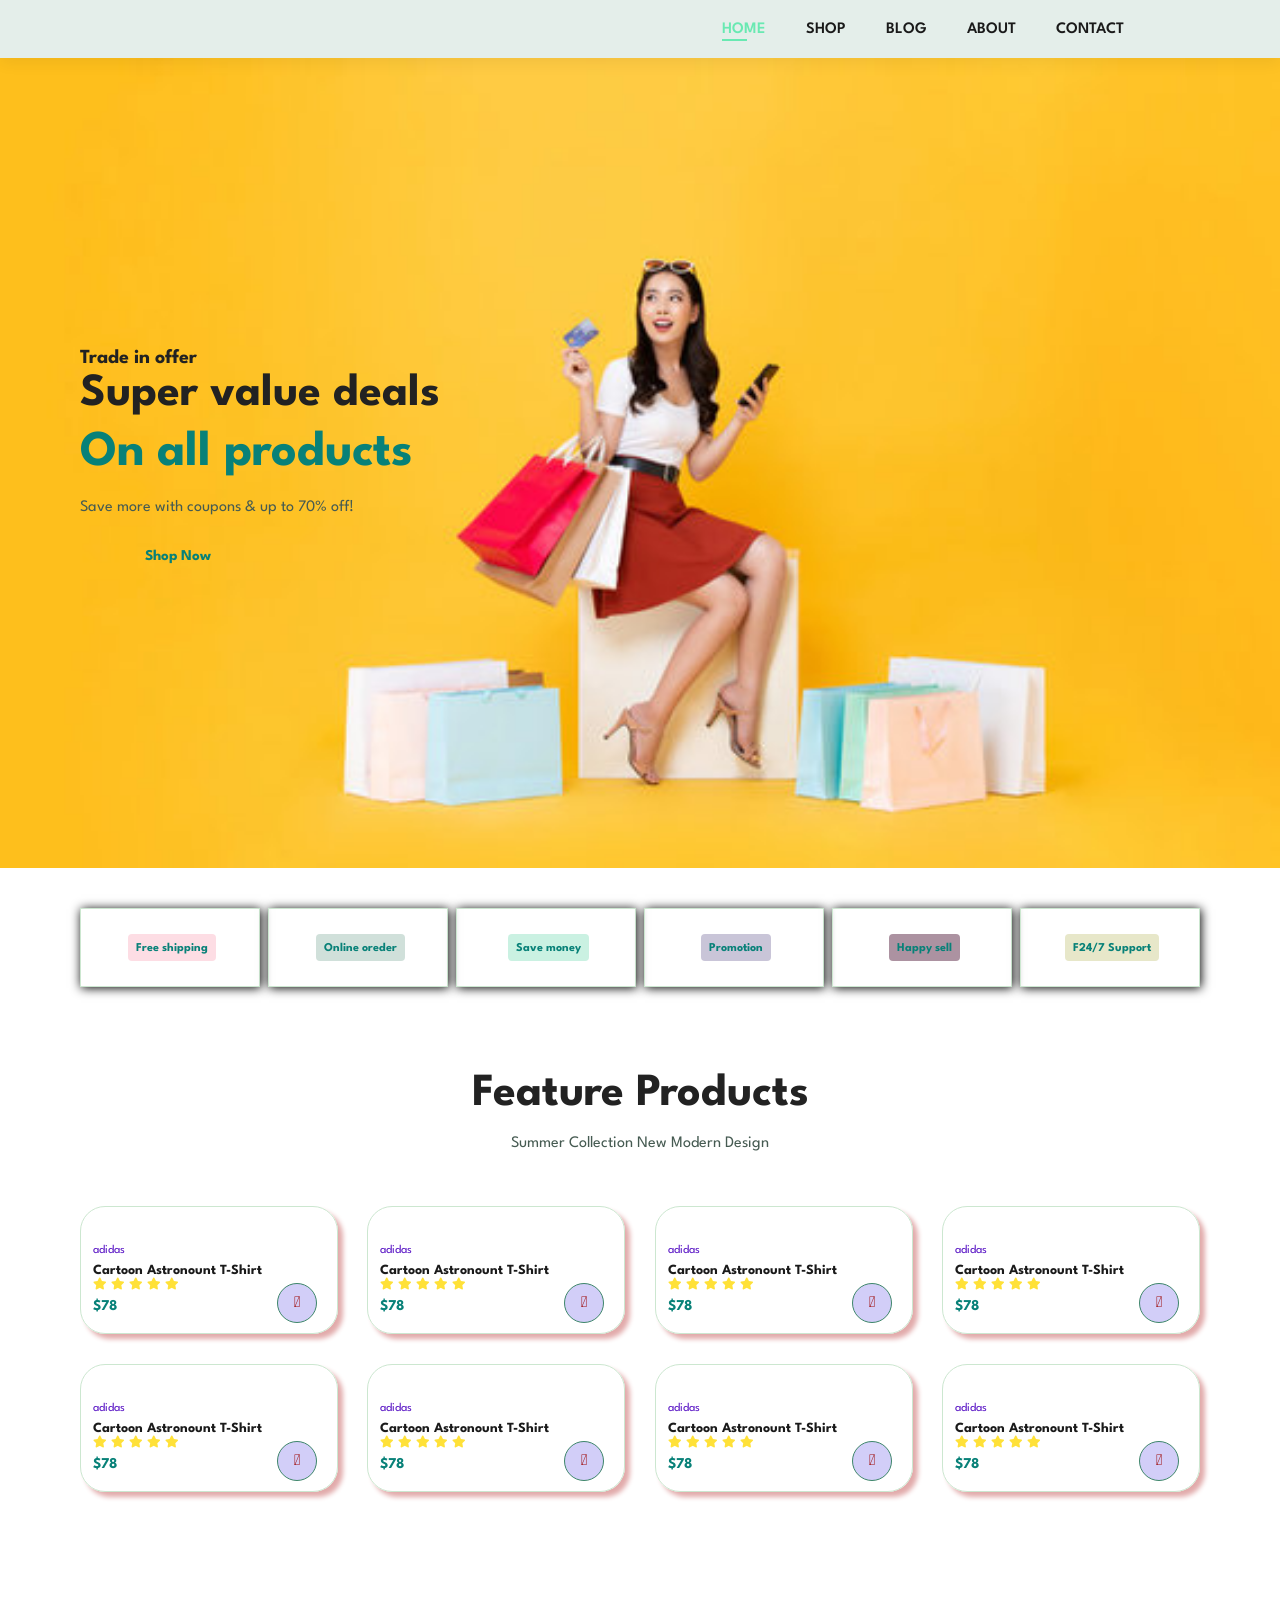
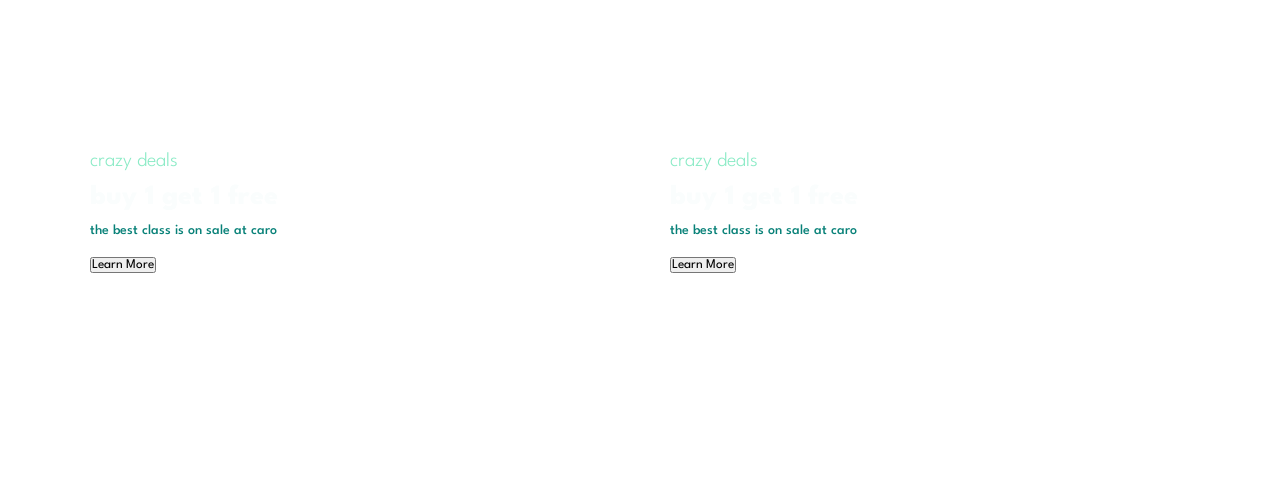
==== index.htm @ 2567db2a "marketplace_front_end css and html" ====
<!DOCTYPE html>
<html lang="en">
<head>
    <meta charset="UTF-8">
    <meta http-equiv="X-UA-Compatible" content="IE=edge">
    <meta name="viewport" content="width=device-width, initial-scale=1.0">
    <title>Document</title>
    <link rel="stylesheet" href="style.css">
    <!-- <script src="https://kit.fontawesome.com/6b48e09c83.js"></script> -->
    <link rel="stylesheet" href="https://pro.fontawesome.com/releases/v5.10.0/css/all.css">
</head>
<body>
    <section id="header">
        <a href="#"><img src="" class="logo" alt=""></a>  <!-- LOGO IMAGE  -->

        <div>
            <ul id="navbar">
                <li><a class="active" href="index.htm">HOME</a></li>
                <li><a href="">SHOP</a></li>
                <li><a href="">BLOG</a></li>
                <li><a href="">ABOUT</a></li>
                <li><a href="">CONTACT</a></li>
                <li><a href=""><i class="far fa-shopping-bag"></i></a></li>
            </ul>
        </div>
    </section>

    <section id="hero">
        <h4>Trade in offer</h4>
        <h2>Super value deals</h2>
        <h1>On all products</h1>
        <p>Save more with coupons & up to 70% off!</p>
        <button>Shop Now</button>
    </section>

    <!-- Feature -->
    <section id="feature" class="section-p1">
        <div class="fe-box">
            <img src="img/features/f1.png" alt="">
            <h6>Free shipping</h6>
        </div>

        <div class="fe-box">
            <img src="img/features/f2.png" alt="">
            <h6>Online oreder</h6>
        </div>

        <div class="fe-box">
            <img src="img/features/f3.png" alt="">
            <h6>Save money</h6>
        </div>

        <div class="fe-box">
            <img src="img/features/f4.png" alt="">
            <h6>Promotion</h6>
        </div>

        <div class="fe-box">
            <img src="img/features/f5.png" alt="">
            <h6>Happy sell</h6>
        </div>

        <div class="fe-box">
            <img src="img/features/f6.png" alt="">
            <h6>F24/7 Support</h6>
        </div>

    </section>


    <!-- Feature Product-->
    <section id="product1" class="section-p1">
        <h2>Feature Products</h2>
        <p>Summer Collection New Modern Design</p>
        <div class="pro-container">
            <div class="pro">
                <img src="img/products/f1.jpg" alt="">
                <div class="des">
                    <span>adidas</span>
                    <h5>Cartoon Astronount T-Shirt</h5>
                    <div class="star">
                        <i class="fas fa-star"></i>
                        <i class="fas fa-star"></i>
                        <i class="fas fa-star"></i>
                        <i class="fas fa-star"></i>
                        <i class="fas fa-star"></i>
                    </div>
                    <h4>$78</h4>
                </div>
                <a href="#"><i class="fal fa-shopping-cart cart"></i></i></a>
            </div>

            <div class="pro">
                <img src="img/products/f2.jpg" alt="">
                <div class="des">
                    <span>adidas</span>
                    <h5>Cartoon Astronount T-Shirt</h5>
                    <div class="star">
                        <i class="fas fa-star"></i>
                        <i class="fas fa-star"></i>
                        <i class="fas fa-star"></i>
                        <i class="fas fa-star"></i>
                        <i class="fas fa-star"></i>
                    </div>
                    <h4>$78</h4>
                </div>
                <a href="#"><i class="fal fa-shopping-cart cart"></i></i></a>
            </div>

            <div class="pro">
                <img src="img/products/f3.jpg" alt="">
                <div class="des">
                    <span>adidas</span>
                    <h5>Cartoon Astronount T-Shirt</h5>
                    <div class="star">
                        <i class="fas fa-star"></i>
                        <i class="fas fa-star"></i>
                        <i class="fas fa-star"></i>
                        <i class="fas fa-star"></i>
                        <i class="fas fa-star"></i>
                    </div>
                    <h4>$78</h4>
                </div>
                <a href="#"><i class="fal fa-shopping-cart cart"></i></i></a>
            </div>

            <div class="pro">
                <img src="img/products/f4.jpg" alt="">
                <div class="des">
                    <span>adidas</span>
                    <h5>Cartoon Astronount T-Shirt</h5>
                    <div class="star">
                        <i class="fas fa-star"></i>
                        <i class="fas fa-star"></i>
                        <i class="fas fa-star"></i>
                        <i class="fas fa-star"></i>
                        <i class="fas fa-star"></i>
                    </div>
                    <h4>$78</h4>
                </div>
                <a href="#"><i class="fal fa-shopping-cart cart"></i></i></a>
            </div>

            <div class="pro">
                <img src="img/products/f5.jpg" alt="">
                <div class="des">
                    <span>adidas</span>
                    <h5>Cartoon Astronount T-Shirt</h5>
                    <div class="star">
                        <i class="fas fa-star"></i>
                        <i class="fas fa-star"></i>
                        <i class="fas fa-star"></i>
                        <i class="fas fa-star"></i>
                        <i class="fas fa-star"></i>
                    </div>
                    <h4>$78</h4>
                </div>
                <a href="#"><i class="fal fa-shopping-cart cart"></i></i></a>
            </div>

            <div class="pro">
                <img src="img/products/f6.jpg" alt="">
                <div class="des">
                    <span>adidas</span>
                    <h5>Cartoon Astronount T-Shirt</h5>
                    <div class="star">
                        <i class="fas fa-star"></i>
                        <i class="fas fa-star"></i>
                        <i class="fas fa-star"></i>
                        <i class="fas fa-star"></i>
                        <i class="fas fa-star"></i>
                    </div>
                    <h4>$78</h4>
                </div>
                <a href="#"><i class="fal fa-shopping-cart cart"></i></i></a>
            </div>

            <div class="pro">
                <img src="img/products/f7.jpg" alt="">
                <div class="des">
                    <span>adidas</span>
                    <h5>Cartoon Astronount T-Shirt</h5>
                    <div class="star">
                        <i class="fas fa-star"></i>
                        <i class="fas fa-star"></i>
                        <i class="fas fa-star"></i>
                        <i class="fas fa-star"></i>
                        <i class="fas fa-star"></i>
                    </div>
                    <h4>$78</h4>
                </div>
                <a href="#"><i class="fal fa-shopping-cart cart"></i></i></a>
            </div>

            <div class="pro">
                <img src="img/products/f8.jpg" alt="">
                <div class="des">
                    <span>adidas</span>
                    <h5>Cartoon Astronount T-Shirt</h5>
                    <div class="star">
                        <i class="fas fa-star"></i>
                        <i class="fas fa-star"></i>
                        <i class="fas fa-star"></i>
                        <i class="fas fa-star"></i>
                        <i class="fas fa-star"></i>
                    </div>
                    <h4>$78</h4>
                </div>
                <a href="#"><i class="fal fa-shopping-cart cart"></i></i></a>
            </div>
        </div>

    </section>

    <section id="sm-banner" class="section-m1">
        <div class="banner-box">
            <h4>crazy deals</h4>
            <h2>buy 1 get 1 free</h2>
            <span>the best class is on sale at caro</span>
            <button>Learn More</button>
        </div>

        <div class="banner-box">
            <h4>crazy deals</h4>
            <h2>buy 1 get 1 free</h2>
            <span>the best class is on sale at caro</span>
            <button>Learn More</button>
        </div>
    </section>



    <script src="script.js"></script>
</body>
</html>
---- style.css ----
@import url('https://fonts.googleapis.com/css2?family=Spartan:wght@100;200;300;400;500;600;700;800;900&display=swap');

* {
    margin: 0;
    padding: 0;
    box-sizing: border-box;
    font-family: 'Spartan', sans-serif;
}

h1 {
    font-size: 50px;
    line-height: 64px;
    color: #222;
}

h2 {
    font-size: 46px;
    line-height: 54px;
    color: #222;
}

h4 {
    font-size: 20px;
    color: #222;
}

h6 {
    font-weight: 700;
    font-size: 12px;
}

p {
    font-size: 16px;
    color: #465b52;
    margin: 15px 0 20px 0;
}

.section-p1 {
    padding: 40px 80px;
}

.section-m1 {
    margin: 40px 60px;
}

body {
    width: 100%;
}

/* HEADER STARS */

#header {
    display: flex;
    align-items: center;
    justify-content: space-between;
    padding: 20px 80px;
    background-color: #e4eeea;
    box-shadow: 0 5px 15px rgb(0, 0, 0, 0.06);
    z-index: 999;
    position: sticky;
    top: 0;
    left: 0;
    
}

#navbar {
    display: flex;
    align-items: center;
    justify-content: center;
}

#navbar li {
    list-style: none;
    padding: 0 20px;
    position: relative;
}

#navbar li a{
    text-decoration: none;
    font-size: 16px;
    font-weight: 600;
    color: #1a1a1a;
    transition: 0.3s ease;
}

#navbar li a:hover,
#navbar li a.active{
    color: #69e9b2;
}

#navbar li a.active::after,
#navbar li a:hover::after{
    content: "";
    width: 30%;
    height: 2px;
    background-color: #69e9b2;
    position: absolute;
    bottom: -4px;
    left: 20px;
}

/* HOME PAGE */

#hero {
    background-image: url("img/hero1.jpg");
    height: 90vh;
    width: 100%;
    background-size: cover;
    background-position: top 20% right 0;
    padding: 0 80px;
    display: flex;
    flex-direction: column;
    align-items: flex-start;
    justify-content: center;
}

#hero h1 {
    color: #088178;
}

#hero button {
    background-image: url("img/button.png");
    background-color: transparent;
    color: #088178;
    border: 0;
    padding: 14px 80px 14px 65px;
    background-repeat: no-repeat;
    cursor: pointer;
    font-weight: 700;
    font-size: 15px;
}

/* Feature */

#feature {
    display: flex;
    align-items: center;
    justify-content: space-between;
    flex-wrap: wrap;
}

#feature .fe-box {
    width: 180px;
    text-align: center;
    padding: 25px 15px;
    box-shadow: 1px 1px 10px rgba(0, 0, 0.03); 
    border: 1px solid #cce7d0;
}

#feature .fe-box:hover{
    box-shadow: 10px 10px 80px rgb(223, 65, 65); 
}

#feature .fe-box img {
    width: 100%;
    margin-bottom: 5px;
}

#feature .fe-box h6 {
    display: inline-block;
    padding: 9px 8px 6px 8px;
    line-height: 1;
    border-radius: 4px;
    color: #088178;
    background-color: #fddde4;
}
#feature .fe-box:nth-child(2) h6{
    background-color: #d0e0da ;
}
#feature .fe-box:nth-child(3) h6{
    background-color: #caf1e2 ;
}

#feature .fe-box:nth-child(4) h6{
    background-color: #c9c5d8 ;
}

#feature .fe-box:nth-child(5) h6{
    background-color: #ac92a1 ;
}

#feature .fe-box:nth-child(6) h6{
    background-color: #e7e7c9 ;
}

/* Prodoct */

#product1{
    text-align: center;
}

#product1 .pro-container{
    display: flex;
    justify-content: space-between;
    padding-top: 20px;
    flex-wrap: wrap;
}

#product1 .pro{
    width: 23%;
    min-width: 250px;
    padding: 10px 12px;
    border: 1px solid #cce7d0;
    border-radius: 25px;
    cursor: pointer;
    box-shadow: 5px 5px 5px rgb(226, 171, 171);
    margin: 15px 0;
    transition: 0.2s ease;
    position: relative;
}

#product1 .pro:hover{
    box-shadow: 10px 10px 15px rgb(241, 111, 111);
}

#product1 .pro img{
    width: 100%;
    border-radius: 20px;
}

#product1 .pro .des{
    text-align: start;
    padding: 10px 0;
}

#product1 .pro .des span{
    color: #5915c5;
    font-size: 12px;
}

#product1 .pro .des h5{
    padding-top: 7px;
    color: #1a1a1a;
    font-size: 14px;
}

#product1 .pro .des i{
    font-size: 12px;
    color: rgb(255, 225, 56);
}

#product1 .pro .des h4{
    padding-top: 7px;
    font-size: 15px;
    font-weight: 700;
    color: #088178;
}

#product1 .pro .cart{
    width: 40px;
    height: 40px;
    line-height: 40px;
    border-radius: 50px;
    background-color: #d2cef8;
    font-weight: 500;
    color: #a11212;
    border: 1px solid #3d866a;
    position: absolute;
    bottom: 10px;
    right: 20px;
}



/* Banner */
#sm-banner{
    display: flex;
    justify-content: space-between;
    flex-wrap: wrap;
}

#sm-banner .banner-box {
    display: flex;
    flex-direction: column;
    justify-content: center;
    align-items: flex-start;
    background-image: url("img/ban/b17.jpg");
    min-width: 580px;
    height: 50vh;
    background-size: cover;
    background-position: center;
    padding: 30px;

}

#sm-banner h4 {
    color: #8bebc6;
    font-size: 20px;
    font-weight: 300;
}

#sm-banner h2 {
    color: #fafdfd;
    font-size: 28px;
    font-weight: 800;
}

#sm-banner span {
    color: #088178;
    font-size: 14px;
    font-weight: 500;
    padding-bottom: 20px;
}
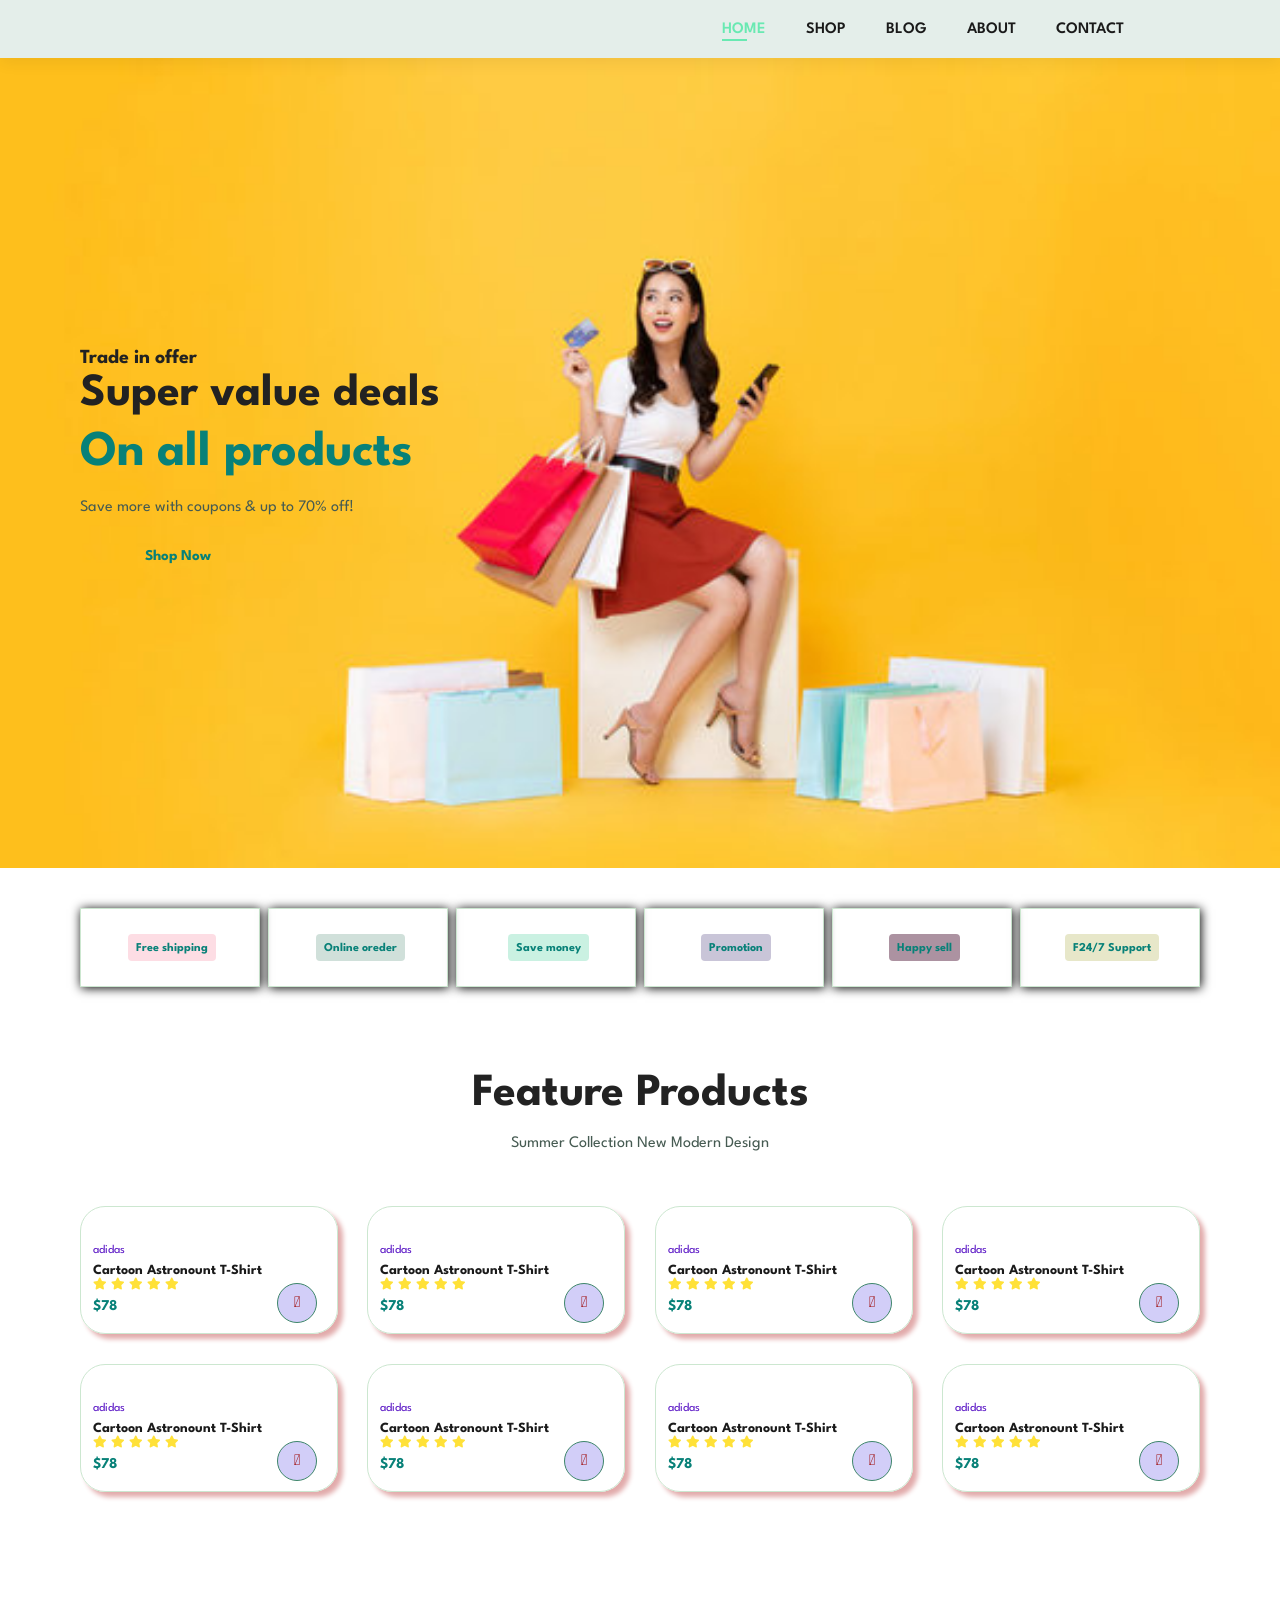
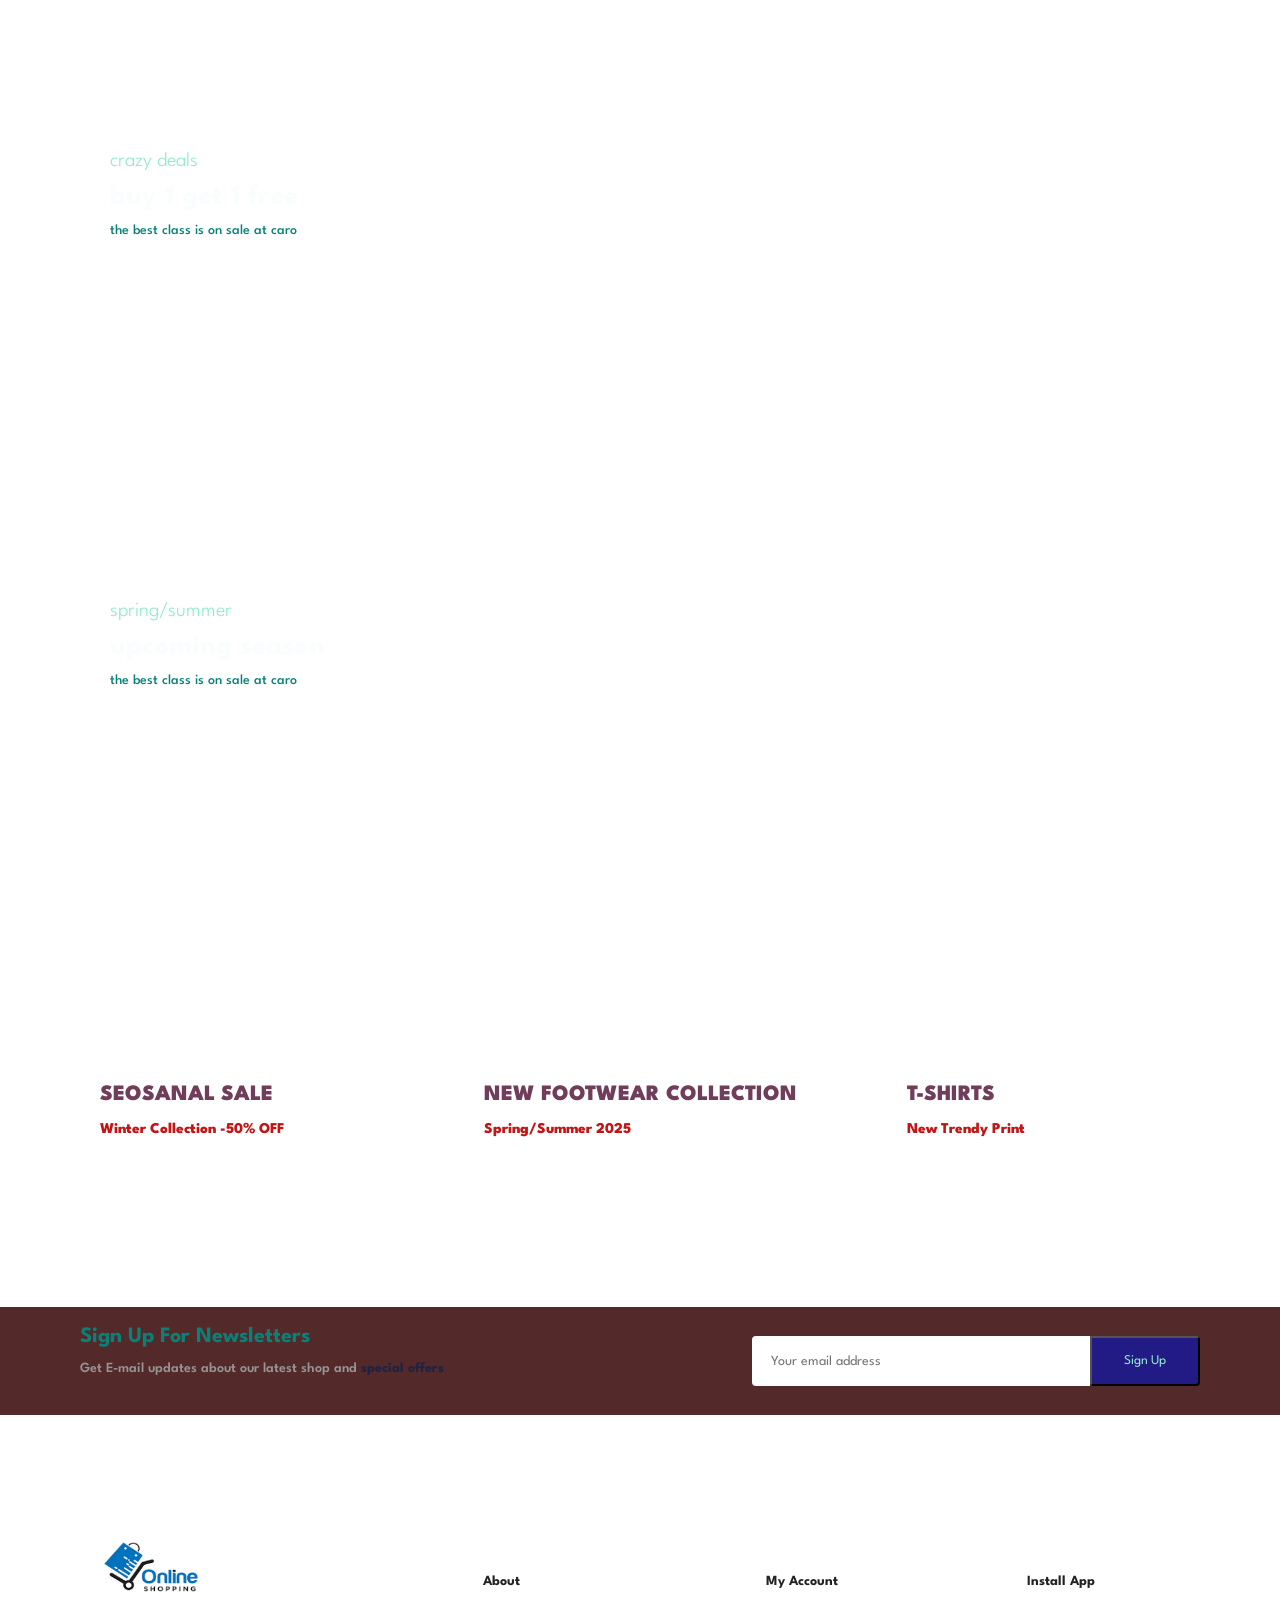
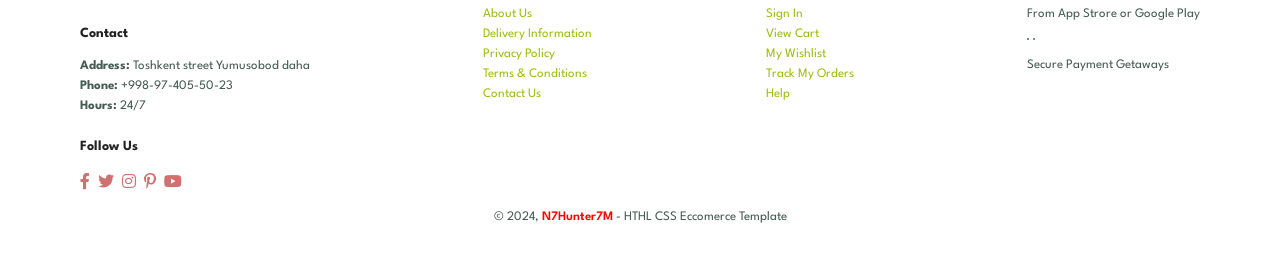
==== commit 08e68908: "changes_for_frontend" ====
--- a/index.htm
+++ b/index.htm
@@ -6,7 +6,6 @@
     <meta name="viewport" content="width=device-width, initial-scale=1.0">
     <title>Document</title>
     <link rel="stylesheet" href="style.css">
-    <!-- <script src="https://kit.fontawesome.com/6b48e09c83.js"></script> -->
     <link rel="stylesheet" href="https://pro.fontawesome.com/releases/v5.10.0/css/all.css">
 </head>
 <body>
@@ -217,19 +216,98 @@
             <h4>crazy deals</h4>
             <h2>buy 1 get 1 free</h2>
             <span>the best class is on sale at caro</span>
-            <button>Learn More</button>
-        </div>
-
+            <button class="white">Learn More</button>
+        </div>
+
+        <div class="banner-box banner-box2">
+            <h4>spring/summer</h4>
+            <h2>upcoming season</h2>
+            <span>the best class is on sale at caro</span>
+            <button class="white">Collection</button>
+        </div>
+    </section>
+
+    <section id="banner3">
         <div class="banner-box">
-            <h4>crazy deals</h4>
-            <h2>buy 1 get 1 free</h2>
-            <span>the best class is on sale at caro</span>
-            <button>Learn More</button>
-        </div>
-    </section>
-
-
-
+            <h2>SEOSANAL SALE</h2>
+            <h3>Winter Collection -50% OFF</h3>
+        </div>
+
+        <div class="banner-box b1">
+            <h2>NEW FOOTWEAR COLLECTION</h2>
+            <h3>Spring/Summer 2025</h3>
+        </div>
+
+        <div class="banner-box b2">
+            <h2>T-SHIRTS</h2>
+            <h3>New Trendy Print</h3>
+        </div>
+    </section>
+
+    <section id="newsletter" class="mar">
+        <div class="newstext">
+            <h4>Sign Up For Newsletters</h4>
+            <p>Get E-mail updates about our latest shop and <span>special offers</span></p>
+        </div>
+
+        <div class="form">
+            <input type="text" placeholder="Your email address">
+            <button class="normal">Sign Up</button>
+        </div>
+    </section>
+
+    <footer class="section-p1">
+        <div class="col1">
+            <img class="logo" src="img/logo.png" alt="">
+            <h4>Contact</h4>
+            <p><strong>Address:</strong> Toshkent street Yumusobod daha</p>
+            <p><strong>Phone:</strong> +998-97-405-50-23</p>
+            <p><strong>Hours:</strong> 24/7 </p>
+            <div class="follow">
+                <h4>Follow Us</h4>
+                <div class="icon">
+                    <i class="fab fa-facebook-f"></i>
+                    <i class="fab fa-twitter"></i>
+                    <i class="fab fa-instagram"></i>
+                    <i class="fab fa-pinterest-p"></i>
+                    <i class="fab fa-youtube"></i>
+                </div>
+            </div>
+        </div>
+
+        <div class="col">
+            <h4>About</h4>
+            <a href="#">About Us</a>
+            <a href="#">Delivery Information</a>
+            <a href="#">Privacy Policy</a>
+            <a href="#">Terms & Conditions</a>
+            <a href="#">Contact Us</a>
+        </div>
+
+        <div class="col">
+            <h4>My Account</h4>
+            <a href="#">Sign In</a>
+            <a href="#">View Cart</a>
+            <a href="#">My Wishlist</a>
+            <a href="#">Track My Orders</a>
+            <a href="#">Help</a>
+        </div>
+
+        <div class="cal install">
+            <h4>Install App</h4>
+            <p>From App Strore or Google Play</p>
+            <div class="row">
+                <img src="img/pay/app.jpg" alt="">
+                <img src="img/pay/play.jpg" alt="">
+            </div>
+            <p>Secure Payment Getaways</p>
+            <img src="img/pay/pay.png" alt="">
+        </div>
+
+        <div class="copyright">
+            <p>&copy; 2024, <span>N7Hunter7M</span> - HTHL CSS Eccomerce Template</p>
+        </div>
+    </footer>
     <script src="script.js"></script>
 </body>
 </html>
--- a/style.css
+++ b/style.css
@@ -40,7 +40,7 @@
 }
 
 .section-m1 {
-    margin: 40px 60px;
+    margin: 50px 80px;
 }
 
 body {
@@ -283,6 +283,10 @@
 
 }
 
+#sm-banner .banner-box2 {
+    background-image: url("img/ban/b10.jpg");
+}
+
 #sm-banner h4 {
     color: #8bebc6;
     font-size: 20px;
@@ -302,6 +306,214 @@
     padding-bottom: 20px;
 }
 
-
-
-
+button.white {
+    font-size: 13px;
+    font-weight: 600;
+    padding: 11px 18px;
+    color: #fff;
+    background-color: transparent;
+    cursor: pointer;
+    border: 1px solid #fff;
+    outline: none;
+    transition: 0.2s;
+}
+
+#sm-banner .banner-box:hover button{
+    background-color: #97cf2f;
+    border: 1px solid rgb(11, 88, 24);
+}
+
+/* Banner box */
+
+#banner3{
+    display: flex;
+    justify-content: space-between;
+    flex-wrap: wrap;
+    padding: 0 60px;
+}
+
+#banner3 .banner-box {
+    display: flex;
+    flex-direction: column;
+    justify-content: center;
+    align-items: flex-start;
+    background-image: url("img/ban/b7.jpg");
+    min-width: 27%;
+    height: 30vh;
+    background-size: cover;
+    background-position: center;
+    padding: 20px;
+    margin: 20px;
+}
+
+#banner3 .b1{
+    background-image: url("img/ban/b4.jpg");
+}
+
+#banner3 .b2{
+    background-image: url("img/ban/b18.jpg");
+}
+
+#banner3 h2{
+    color: #703d5b;
+    font-weight: 900;
+    font-size: 22px;
+}
+
+#banner3 h3{
+    color: #c21515;
+    font-weight: 800;
+    font-size: 15px;
+}
+
+
+/* EMAIL */
+#newsletter {
+    display: flex;
+    justify-content: space-between;
+    flex-wrap: wrap;
+    align-items: center;
+    background-image: url("img/ban/b14.png");
+    background-repeat: no-repeat;
+    background-position: 20% 30%;
+    background-color: #532929;
+}
+
+.mar{
+    padding: 20px 80px;
+    margin: 50px 0;
+}
+
+#newsletter h4{
+    font-size: 22px;
+    font-weight: 700;
+    color: #088178;
+}
+
+#newsletter p{
+    font-size: 14px;
+    font-weight: 600;
+    color: #979494;
+}
+
+#newsletter span{
+    font-weight: 700;
+    color: #1c2346;
+}
+#newsletter .form{
+    display: flex;
+    width: 40%;
+}
+
+#newsletter input{
+    height: 3.125rem;
+    padding: 0 1.25em;
+    font-size: 14px;
+    width: 100%;
+    border: 1px solid transparent;
+    border-radius: 4px;
+    outline: none;
+    border-top-right-radius: 0;
+    border-bottom-right-radius: 0;
+}
+
+#newsletter button{
+    background-color: #221b85;
+    color: #8deec7;
+    white-space: nowrap;
+}
+
+.normal{
+    padding: 16px 32px;
+    border-radius: 4px;
+    border-color: none;
+    border-top-left-radius: 0;
+    border-bottom-left-radius: o;
+}
+
+footer{
+    display: flex;
+    flex-wrap: wrap;
+    justify-content: space-between;
+}
+
+footer .col{
+    display: flex;
+    flex-direction: column;
+    align-items: flex-start;
+    margin-top: 70px;
+    margin-bottom: 20px
+}
+
+footer .col1{
+    display: flex;
+    flex-direction: column;
+    align-items: flex-start;
+    margin-top: 0;
+    margin-bottom: 20px
+}
+footer .install{
+    display: flex;
+    flex-direction: column;
+    align-items: flex-start;
+    margin-top: 70px;
+    margin-bottom: 20px
+}
+footer .copyright {
+    width: 100%;
+    text-align: center;
+}
+footer .copyright span{
+    color: red;
+    font-weight: 600;
+}
+
+footer .logo{
+    width: 140px;
+    height: 120px;
+    margin-top: 1px;
+    margin-bottom: 1px;
+}
+
+footer h4{
+    font-size: 14px;
+    padding-bottom: 20px;
+}
+
+footer p{
+    font-size: 13px;
+    margin: 0 0 8px 0;;
+}
+
+footer a {
+    font-size: 13px;
+    text-decoration: none;
+    color: #9ebd14;
+    margin: 0 0 8px 0;
+}
+
+footer .follow{
+    margin-top: 20px;
+}
+
+footer .follow i{
+    color: #d17070;
+    padding-right: 4px;
+    cursor: pointer;
+}
+
+footer .follow i:hover,
+footer a:hover{
+    color: #990909;
+}
+
+footer .install .row img{
+    border: 1px solid #173d3b;
+    border-radius: 6px;
+}
+
+footer .install img{
+    margin: 10px 0 15px 0;
+}
+
+
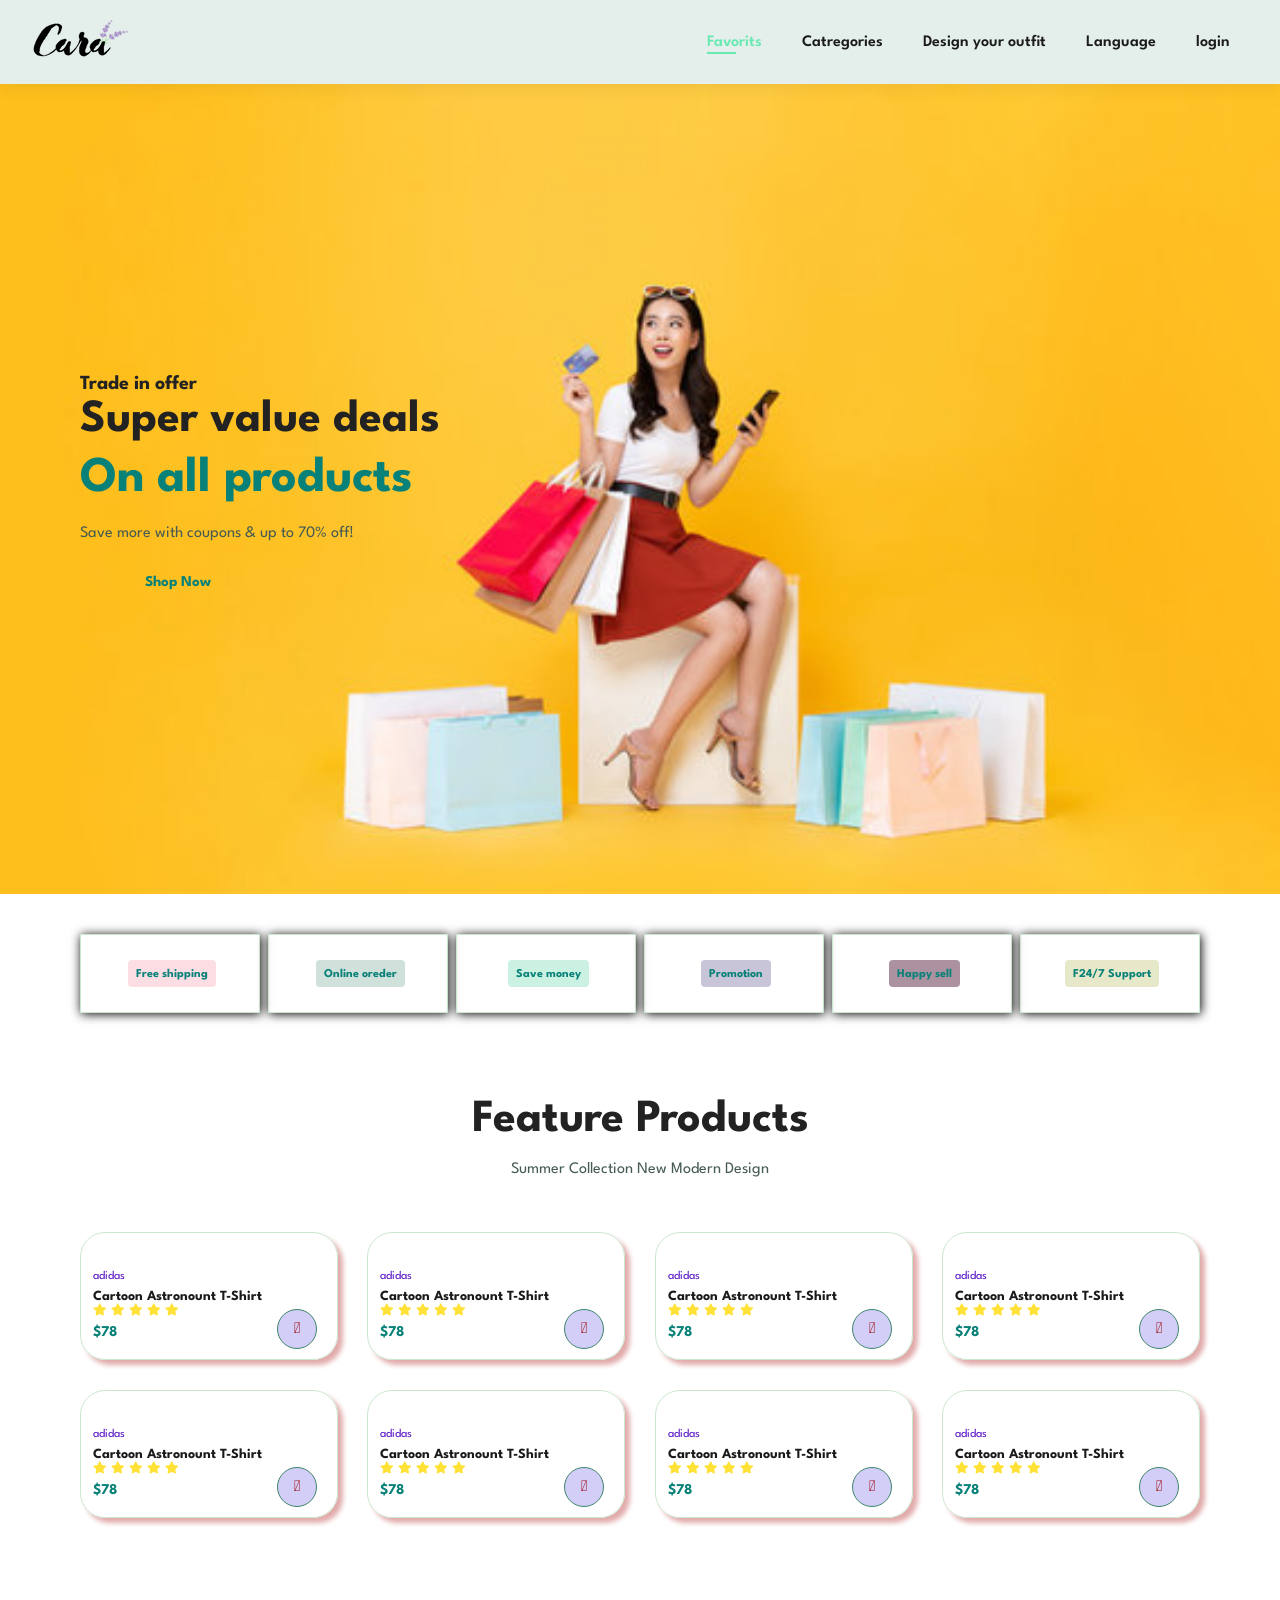
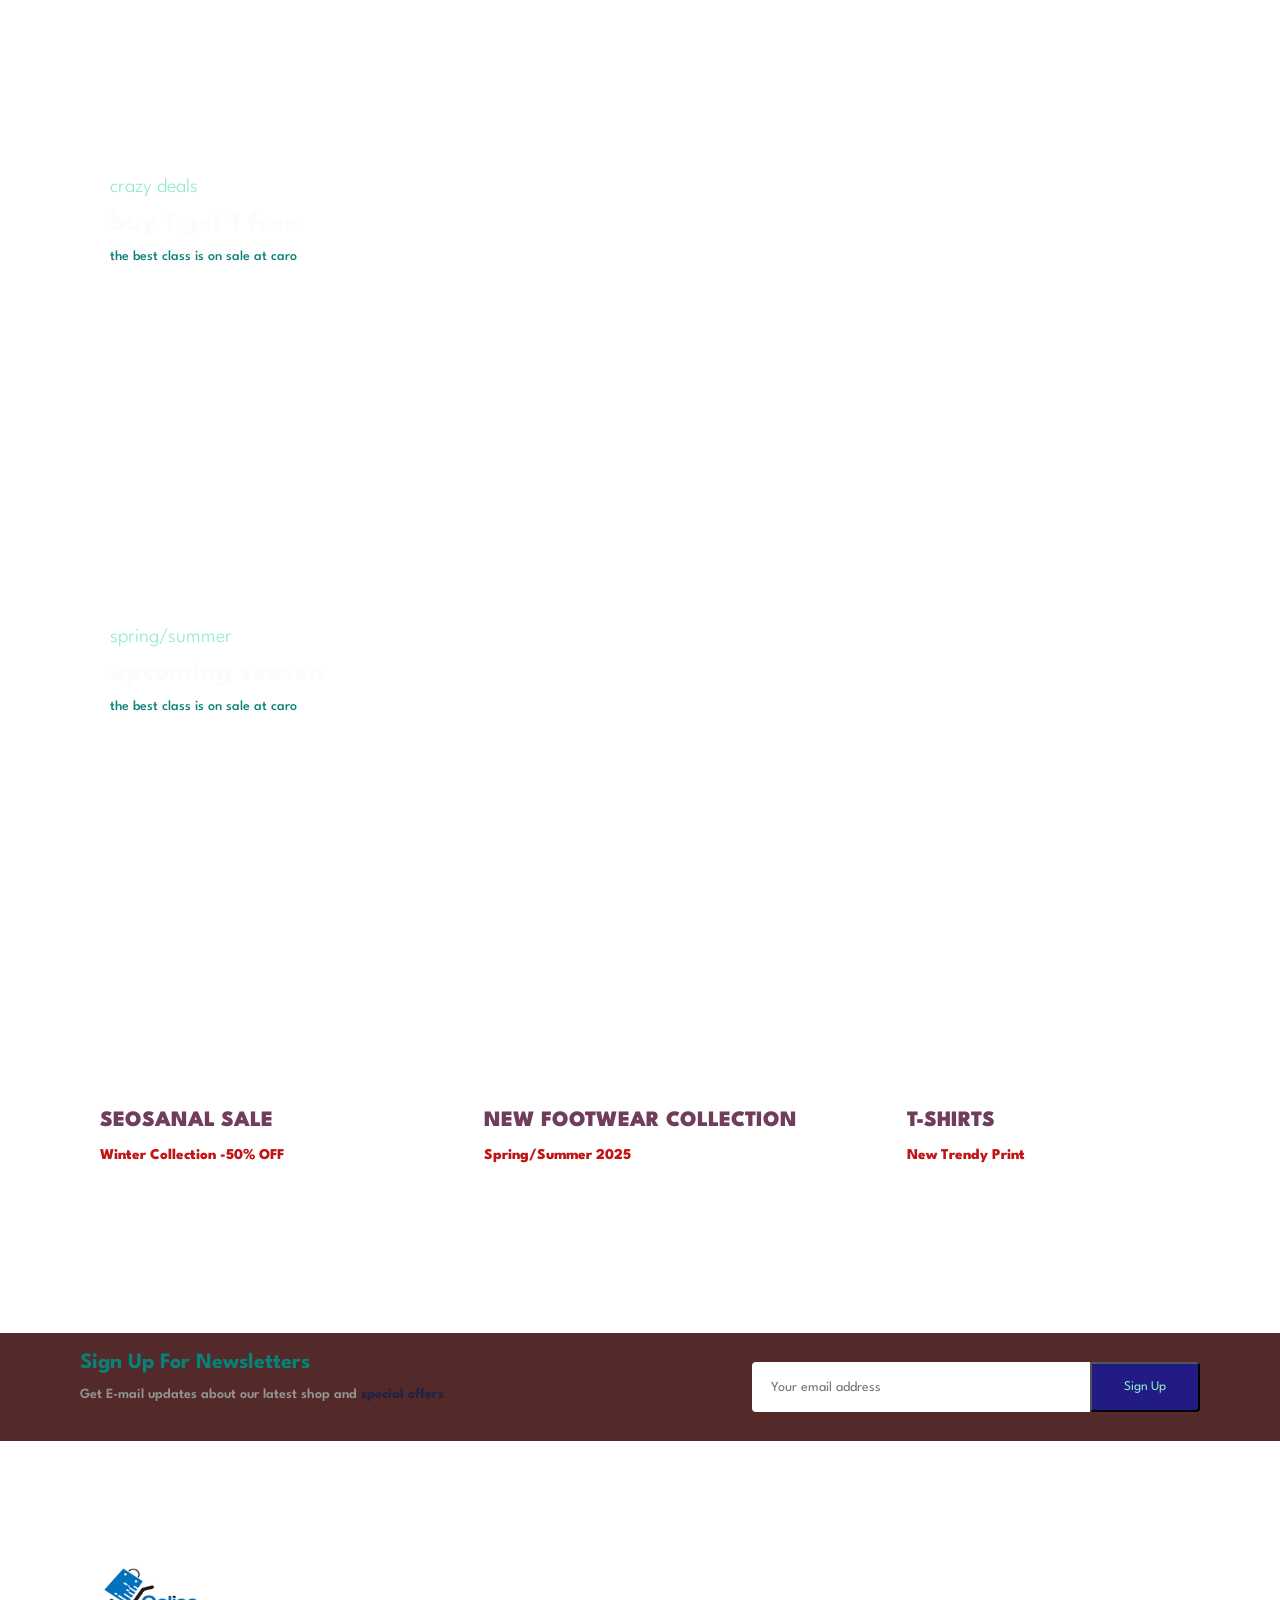
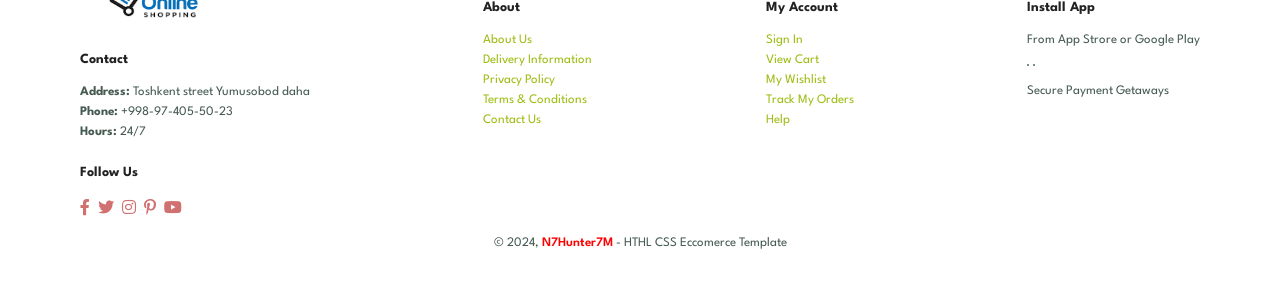
==== commit c572d62a: "Responsive design" ====
--- a/index.htm
+++ b/index.htm
@@ -2,7 +2,6 @@
 <html lang="en">
 <head>
     <meta charset="UTF-8">
-    <meta http-equiv="X-UA-Compatible" content="IE=edge">
     <meta name="viewport" content="width=device-width, initial-scale=1.0">
     <title>Document</title>
     <link rel="stylesheet" href="style.css">
@@ -10,18 +9,24 @@
 </head>
 <body>
     <section id="header">
-        <a href="#"><img src="" class="logo" alt=""></a>  <!-- LOGO IMAGE  -->
+        <a href="#"><img src="img/main_logo.png" class="logo" alt=""></a>  <!-- LOGO IMAGE  -->
 
         <div>
             <ul id="navbar">
-                <li><a class="active" href="index.htm">HOME</a></li>
-                <li><a href="">SHOP</a></li>
-                <li><a href="">BLOG</a></li>
-                <li><a href="">ABOUT</a></li>
-                <li><a href="">CONTACT</a></li>
-                <li><a href=""><i class="far fa-shopping-bag"></i></a></li>
+                <li><a class="active" href="index.htm">Favorits</a></li>
+                <li><a href="">Catregories</a></li>
+                <li><a href="">Design your outfit</a></li>
+                <li><a href="">Language</a></li>
+                <li><a href="responsive_login/index.html" class="login">login</a></li>
+                <a href="#" id="close"><i class="far fa-times"></i></a>
             </ul>
         </div>
+
+        <div id="mobile">
+            <a href="responsive_login/index.html">login</a>
+            <i id="bar" class="fas fa-outdent"></i>
+        </div>
+
     </section>
 
     <section id="hero">
--- a/style.css
+++ b/style.css
@@ -53,7 +53,7 @@
     display: flex;
     align-items: center;
     justify-content: space-between;
-    padding: 20px 80px;
+    padding: 20px 30px;
     background-color: #e4eeea;
     box-shadow: 0 5px 15px rgb(0, 0, 0, 0.06);
     z-index: 999;
@@ -61,6 +61,10 @@
     top: 0;
     left: 0;
     
+}
+
+.logo{
+    margin: 0;
 }
 
 #navbar {
@@ -98,6 +102,17 @@
     bottom: -4px;
     left: 20px;
 }
+
+/* mobile section */
+#mobile {
+    display: none;
+    align-items: center;
+}
+
+#close {
+    display: none;
+}
+
 
 /* HOME PAGE */
 
@@ -517,3 +532,101 @@
 }
 
 
+/* Responsive Section */
+@media (max-width:799px){
+    #navbar {
+        display: flex;
+        flex-direction: column;
+        align-items: flex-start;
+        justify-content: flex-start;
+        position: fixed;
+        top: 0;
+        right: -300px;
+        height: 100vh;
+        width: 300px;
+        background-color: #ecf0ee;
+        box-shadow: 0 40px 60px rgb(0, 0, 0, 0.1);
+        padding: 80px 0 0 10px;
+    }
+
+    .login{
+        display: none;
+    }
+
+    #navbar.active{
+        right: 0;
+    } 
+
+    #navbar li {
+        margin-bottom: 25px;
+    }
+
+    #mobile {
+        display: flex;
+        align-items: center;
+    }
+
+    #mobile a {
+        text-decoration: none;
+        color: #1a1a1a;
+        font-weight: 600;
+        font-size: 16px;
+    }
+
+    #mobile i{
+        color: #1a1a1a;
+        font-size: 24px;
+        padding-left: 20px;
+    }
+
+    #close {
+        display: initial;
+        position: absolute;
+        top: 30px;
+        left: 30px;
+        color: #1a1a1a;
+        font-size: 24px;
+    }
+}
+
+@media (max-width:440px) {
+    #hero{
+        height: 60vh;
+        padding: 0 100px;
+    }
+
+    h1 {
+        font-size: 20px;
+        line-height: 24px;
+        color: #222;
+    }
+    
+    h2 {
+        font-size: 16px;
+        line-height: 14px;
+        color: #222;
+    }
+    
+    h4 {
+        font-size: 10px;
+        color: #222;
+    }
+    
+    h6 {
+        font-weight: 200;
+        font-size: 6px;
+    }
+    #sm-banner{
+        display: none;
+    }
+    #banner3{
+        display: none;
+    }
+    #newsletter{
+        display: none;
+    }
+    #feature{
+        display: none;
+    }
+    
+}
